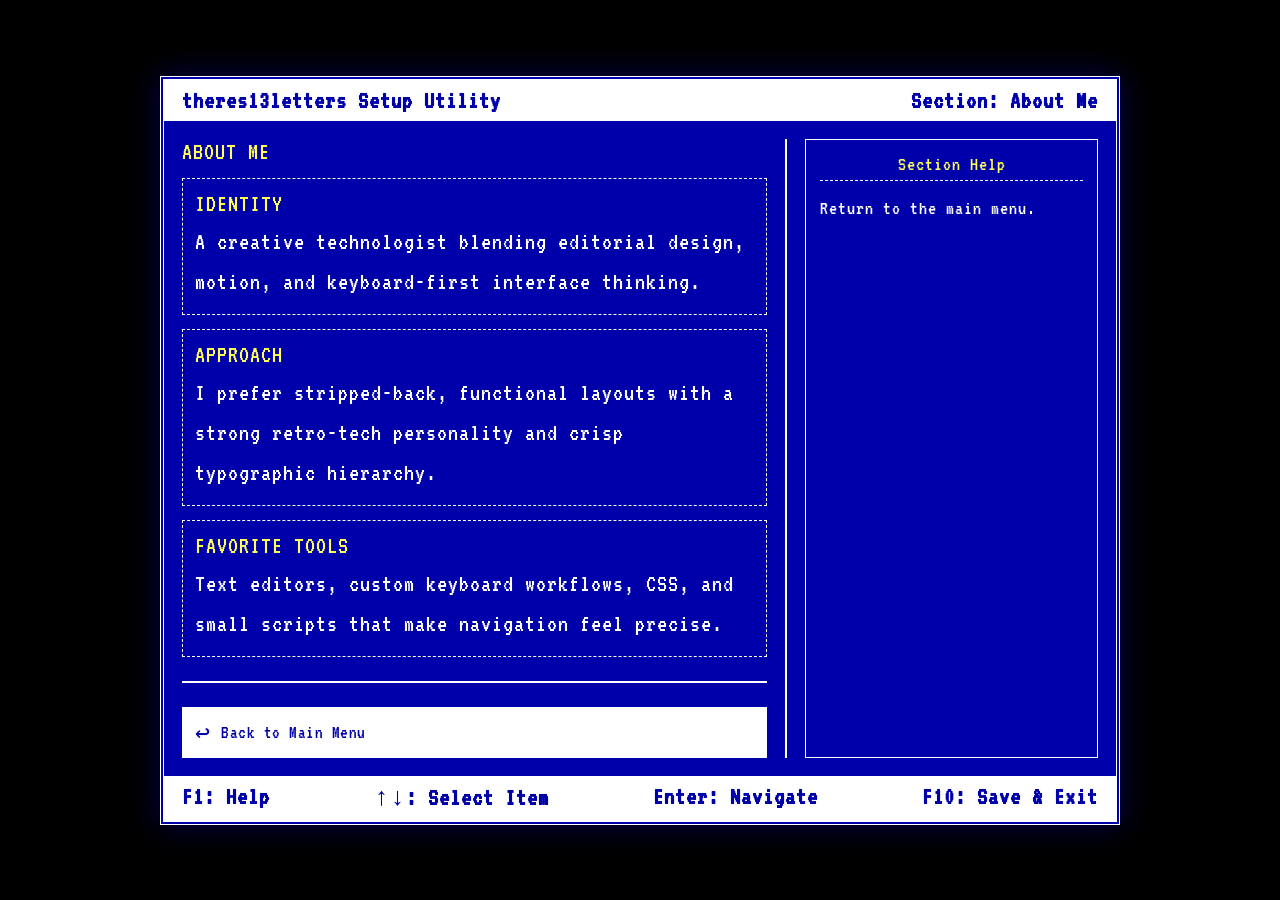
==== about.html @ 93e5ed9f "Initial website commit" ====
<!DOCTYPE html>
<html lang="en">
<head>
    <meta charset="UTF-8">
    <meta name="viewport" content="width=device-width, initial-scale=1.0">
    <title>BIOS About Me</title>
    <link rel="preconnect" href="https://fonts.googleapis.com">
    <link rel="preconnect" href="https://fonts.gstatic.com" crossorigin>
    <link href="https://fonts.googleapis.com/css2?family=VT323&display=swap" rel="stylesheet">
    <link rel="stylesheet" href="style.css">
</head>
<body>
    <div class="bios-wrapper">
        <header class="bios-header">
            <span>Setup Utility</span>
            <span>Section: About Me</span>
        </header>

        <main class="bios-main">
            <section class="left-panel">
                <div class="section-title">About Me</div>
                <div class="content-list">
                    <div class="content-item">
                        <div class="content-item-title">Identity</div>
                        <div class="content-item-body">A creative technologist blending editorial design, motion, and keyboard-first interface thinking.</div>
                    </div>
                    <div class="content-item">
                        <div class="content-item-title">Approach</div>
                        <div class="content-item-body">I prefer stripped-back, functional layouts with a strong retro-tech personality and crisp typographic hierarchy.</div>
                    </div>
                    <div class="content-item">
                        <div class="content-item-title">Favorite Tools</div>
                        <div class="content-item-body">Text editors, custom keyboard workflows, CSS, and small scripts that make navigation feel precise.</div>
                    </div>
                </div>

                <div class="divider"></div>
                <nav class="bios-nav" aria-label="Section navigation">
                    <a href="index.html" class="bios-link active" data-help="Return to the main menu and choose another subsection.">
                        <span class="arrow">↩️</span> Back to Main Menu
                    </a>
                </nav>
            </section>

            <aside class="right-panel">
                <div class="help-box">
                    <div class="help-title">Section Help</div>
                    <p id="help-text">Read the About Me summary. Press Enter to return to the main menu.</p>
                </div>
            </aside>
        </main>

        <footer class="bios-footer">
            <span>F1: Help</span>
            <span>↑↓: Select Item</span>
            <span>Enter: Navigate</span>
            <span>F10: Save & Exit</span>
        </footer>
    </div>

    <script src="site-data.js"></script>
    <script src="script.js"></script>
</body>
</html>
---- style.css ----
/* Core BIOS Blueprint Reset */
* {
    margin: 0;
    padding: 0;
    box-sizing: border-box;
    font-family: 'VT323', 'Courier New', monospace;
    font-size: 1.25rem;
    letter-spacing: 1px;
}

html {
    overflow-y: auto;
}

body {
    background-color: #000000;
    color: #ffffff;
    min-height: 100vh;
    padding: 20px;
    display: flex;
    justify-content: center;
    align-items: center;
    overflow-y: auto;
}

body.admin-mode {
    overflow-y: auto;
    color: #000000;
    display: flex;
    justify-content: center;
    align-items: flex-start;
}

.bios-wrapper {
    background-color: #0000aa;
    width: 100%;
    max-width: 960px;
    min-height: 620px;
    margin: 20px auto;
    border: 4px double #ffffff;
    display: flex;
    flex-direction: column;
    box-shadow: 0 0 30px rgba(0, 0, 170, 0.45);
    position: relative;
    z-index: 1;
}

#background-canvas {
    position: fixed;
    inset: 0;
    width: 100%;
    height: 100%;
    z-index: 0;
    pointer-events: none;
    display: block;
}

.bios-header,
.bios-footer {
    background-color: #ffffff;
    color: #0000aa;
    display: flex;
    justify-content: space-between;
    padding: 8px 18px;
    font-weight: bold;
}

.bios-footer {
    justify-content: space-between;
    gap: 20px;
    flex-wrap: wrap;
}

.bios-main {
    flex: 1;
    display: flex;
    padding: 18px;
    overflow: hidden;
}

.left-panel {
    flex: 2;
    padding-right: 18px;
    border-right: 2px solid #ffffff;
}

.right-panel {
    flex: 1;
    padding-left: 18px;
}

.admin-mode {
    min-height: 100vh;
    background: #f4f6fb;
    color: #111827;
    padding: 36px 24px 48px;
}

.admin-container {
    max-width: 980px;
    margin: 0 auto;
    overflow: visible;
    border-radius: 24px;
    background: #ffffff;
    box-shadow: 0 36px 80px rgba(15, 23, 42, 0.12);
    font-family: Inter, system-ui, -apple-system, BlinkMacSystemFont, 'Segoe UI', sans-serif;
}

.admin-header,
.admin-footer {
    background: #f8fafc;
    color: #000000;
    padding: 26px 30px;
}

.admin-header {
    display: flex;
    flex-wrap: wrap;
    align-items: flex-start;
    gap: 18px;
}

.admin-header h1 {
    font-size: 1.6rem;
    margin: 0;
    line-height: 1.2;
}

.admin-subtitle {
    margin: 8px 0 0;
    color: #000000;
    max-width: 620px;
    font-size: 0.98rem;
    line-height: 1.6;
}

.admin-main {
    display: grid;
    grid-template-columns: minmax(0, 2.1fr) minmax(0, 1fr);
    gap: 26px;
    padding: 28px 30px 32px;
}

.admin-panel,
.admin-help {
    border-radius: 22px;
    border: 1px solid #e2e8f0;
    background: #ffffff;
}

.admin-panel {
    padding: 30px;
}

.admin-help {
    padding: 24px;
    background: #f8fafc;
}

.admin-field,
.admin-fields {
    display: flex;
    flex-direction: column;
    gap: 14px;
    margin-bottom: 18px;
}

.admin-field label {
    color: #000000;
    margin-bottom: 6px;
    font-size: 0.95rem;
}

.admin-field input,
.admin-field textarea,
.admin-select {
    font-family: inherit;
    font-size: 1rem;
    background: #ffffff;
    color: #000000;
    border: 1px solid #d2dce8;
    border-radius: 14px;
    padding: 14px 16px;
    outline: none;
}

.admin-field input:focus,
.admin-field textarea:focus,
.admin-select:focus {
    border-color: #7c93ff;
    box-shadow: 0 0 0 4px rgba(124, 147, 255, 0.14);
}

.admin-field textarea {
    min-height: 140px;
    resize: vertical;
}

.admin-controls {
    display: flex;
    gap: 12px;
}

.admin-message {
    margin-top: 14px;
    color: #000000;
    min-height: 1.5rem;
}

.admin-success,
.admin-error {
    color: #000000;
}

.admin-login,
.admin-editor {
    display: flex;
    flex-direction: column;
    gap: 20px;
}

.admin-button {
    border: none;
    border-radius: 14px;
    padding: 14px 18px;
    background: #e2e8f0;
    color: #000000;
    font-weight: 700;
    cursor: pointer;
    transition: transform 0.18s ease, background-color 0.18s ease;
}

.admin-button:hover {
    background: #d1d5db;
    transform: translateY(-1px);
}

.admin-help-box {
    background: #ffffff;
    border: 1px solid #e2e8f0;
    border-radius: 18px;
    padding: 22px;
    color: #000000;
}

.admin-container .help-box {
    color: #000000;
}

.admin-container .content-item-title {
    color: #000000;
}

.admin-container .content-item-body {
    color: #000000;
}

.help-title {
    color: #000000;
    margin-bottom: 12px;
    font-size: 1rem;
}

.admin-footer {
    display: flex;
    flex-wrap: wrap;
    justify-content: space-between;
    gap: 12px;
    font-size: 0.95rem;
    color: #475569;
}

@media (max-width: 860px) {
    .admin-main {
        grid-template-columns: 1fr;
    }

    .admin-header,
    .admin-footer {
        padding: 22px;
    }
}

.external-link {
    color: #ffff55;
    text-decoration: underline;
}


.section-title {
    color: #ffff55;
    margin-bottom: 14px;
    text-transform: uppercase;
}

.info-row {
    display: flex;
    margin-bottom: 8px;
    color: #ffffff;
}

.label {
    width: 150px;
    color: #aaaaaa;
}

.value {
    color: #ffffff;
}

.status-online {
    color: #55ff55;
    font-weight: bold;
}

.divider {
    height: 2px;
    background-color: #ffffff;
    margin: 24px 0;
}

.bios-nav {
    display: flex;
    flex-direction: column;
    gap: 6px;
}

/* Inline nav modifier: display multiple back links side-by-side */
.bios-nav.inline-nav {
    flex-direction: row;
    align-items: center;
    gap: 12px;
}

.bios-nav.inline-nav .bios-link {
    width: auto;
    display: inline-flex;
    justify-content: center;
    padding: 10px 14px;
    min-width: 160px;
}

@media (max-width: 860px) {
    .bios-nav.inline-nav {
        flex-direction: column;
        gap: 8px;
    }
    .bios-nav.inline-nav .bios-link {
        min-width: 0;
        width: 100%;
        padding: 12px 16px;
    }
}

.bios-link {
    color: #ffffff;
    text-decoration: none;
    padding: 14px 16px;
    display: flex;
    align-items: center;
    gap: 10px;
    width: 100%;
    min-height: 48px;
    border: 1px solid #ffffff;
    background-color: rgba(255, 255, 255, 0.05);
    transition: background-color 0.1s ease-in-out, color 0.1s ease-in-out, transform 0.1s ease-in-out;
    cursor: pointer;
}

.bios-link:hover {
    transform: translateX(2px);
}

.bios-link .arrow {
    visibility: hidden;
}

.bios-link.active,
.bios-link:hover {
    background-color: #ffffff;
    color: #0000aa;
    border-color: #ffffff;
}

.bios-link.active .arrow,
.bios-link:hover .arrow {
    visibility: visible;
}

.bios-nav .bios-link[href="index.html"] {
    font-size: 0.95rem;
    padding: 10px 12px;
    min-height: 36px;
    border-width: 1px;
    letter-spacing: 0.5px;
}

.bios-button {
    width: 100%;
    text-align: left;
    border: 3px solid #ffffff;
    background-color: rgba(255, 255, 255, 0.08);
    padding: 14px 16px;
    margin-bottom: 12px;
    color: #ffffff;
    cursor: pointer;
    box-shadow: 4px 4px 0 0 #000066;
    border-radius: 10px;
    position: relative;
    transition: transform 0.12s ease-in-out, background-color 0.12s ease-in-out, box-shadow 0.12s ease-in-out;
}

.bios-button:hover,
.bios-button:focus {
    background-color: rgba(255, 255, 255, 0.14);
    outline: none;
    transform: translate(2px, -1px);
    box-shadow: 6px 6px 0 0 #000044, inset 0 0 0 1px rgba(255, 255, 255, 0.3);
}

.bios-button .content-item-title {
    color: #ffff55;
    margin-bottom: 8px;
    text-transform: uppercase;
    letter-spacing: 1.5px;
}

.bios-button .content-item-body {
    line-height: 1.6;
}

.help-box {
    border: 1px solid #ffffff;
    height: 100%;
    padding: 14px;
    color: #ffffff;
    display: flex;
    flex-direction: column;
    justify-content: flex-start;
}

.help-title {
    color: #ffff55;
    margin-bottom: 12px;
    text-align: center;
    border-bottom: 1px dashed #ffffff;
    padding-bottom: 6px;
}

#help-text {
    font-size: 1rem;
    line-height: 1.55;
}

.content-list {
    display: flex;
    flex-direction: column;
    gap: 14px;
}

.content-item {
    border: 1px dashed #ffffff;
    padding: 12px;
}

.content-item-title {
    color: #ffff55;
    margin-bottom: 6px;
    text-transform: uppercase;
}

.content-item-body {
    color: #ffffff;
    line-height: 1.6;
}

.bios-footer span {
    white-space: nowrap;
}

@media (max-width: 860px) {
    .bios-wrapper {
        min-height: auto;
    }
    .bios-main {
        flex-direction: column;
    }
    .left-panel,
    .right-panel {
        padding: 0;
        border: none;
    }
    .left-panel {
        margin-bottom: 18px;
    }
}
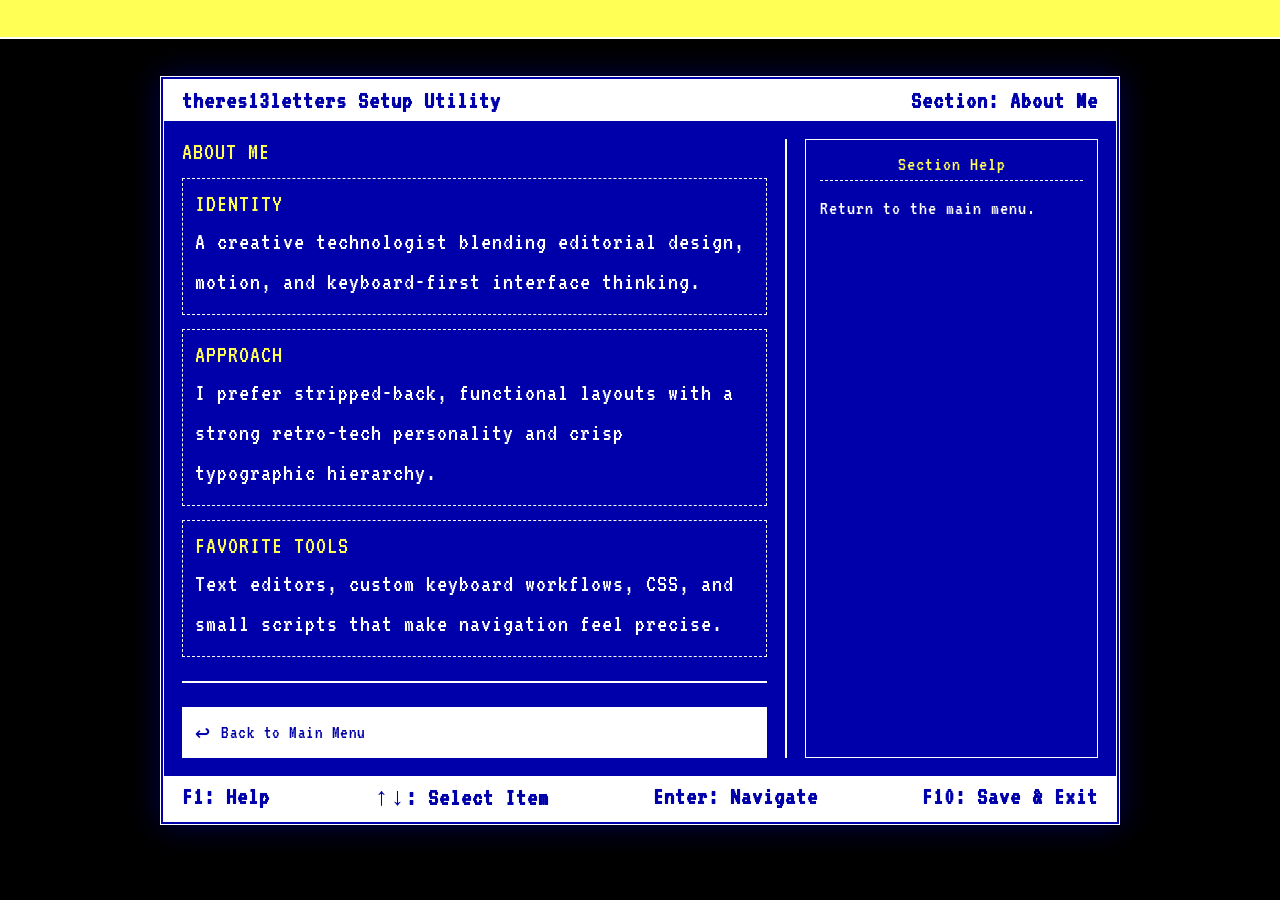
==== commit 058473ee: "under active development banner" ====
--- a/about.html
+++ b/about.html
@@ -10,6 +10,7 @@
     <link rel="stylesheet" href="style.css">
 </head>
 <body>
+    <div class="dev-banner" aria-label="Development notice"><span>UNDER ACTIVE DEVELOPMENT • UNDER ACTIVE DEVELOPMENT • UNDER ACTIVE DEVELOPMENT</span></div>
     <div class="bios-wrapper">
         <header class="bios-header">
             <span>Setup Utility</span>
--- a/style.css
+++ b/style.css
@@ -21,6 +21,7 @@
     justify-content: center;
     align-items: center;
     overflow-y: auto;
+    position: relative;
 }
 
 body.admin-mode {
@@ -29,6 +30,32 @@
     display: flex;
     justify-content: center;
     align-items: flex-start;
+}
+
+.dev-banner {
+    position: fixed;
+    top: 0;
+    left: 0;
+    width: 100%;
+    z-index: 20;
+    background: #ffff55;
+    color: #0000aa;
+    overflow: hidden;
+    white-space: nowrap;
+    font-size: 1rem;
+    padding: 6px 0;
+    box-shadow: 0 2px 0 #ffffff;
+}
+
+.dev-banner span {
+    display: inline-block;
+    padding-left: 100%;
+    animation: devScroll 10s linear infinite;
+}
+
+@keyframes devScroll {
+    0% { transform: translateX(0); }
+    100% { transform: translateX(-100%); }
 }
 
 .bios-wrapper {
